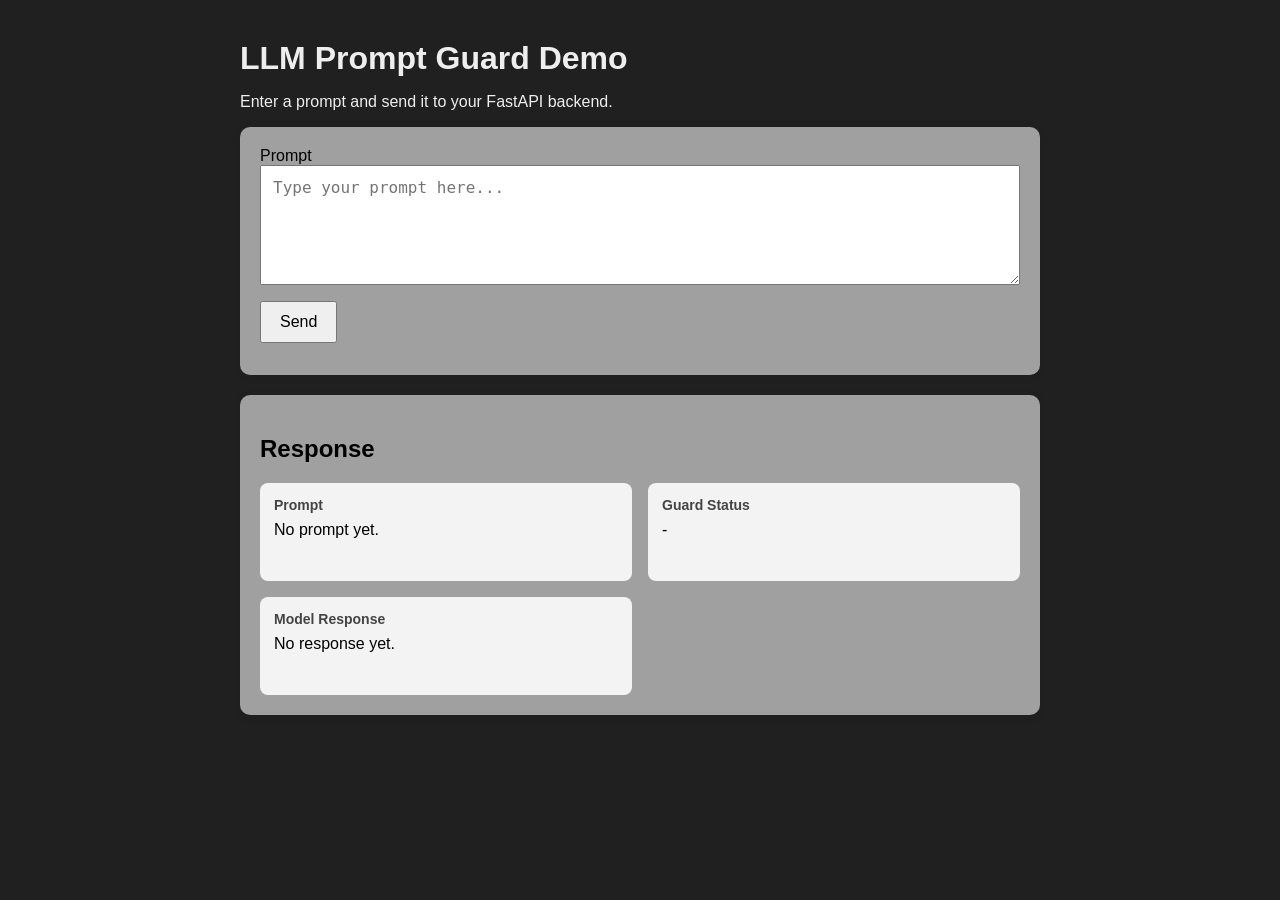
==== index.html @ 1311eb71 "created HTML to interact with API backend" ====
<!DOCTYPE html>
<html lang="en">

<head>
    <meta charset="UTF-8">
    <meta name="viewport" content="width=device-width, initial-scale=1.0">
    <title>LLM Prompt Guard Demo</title>
    <style>
        body {
            font-family: Arial, sans-serif;
            max-width: 800px;
            margin: 40px auto;
            padding: 0 20px;
            background: #202020;
        }

        h1 {
            margin-bottom: 10px;
            color: #eee;
        }

        p {
            color: #eee;
        }

        .card {
            background: rgb(160, 160, 160);
            padding: 20px;
            border-radius: 10px;
            box-shadow: 0 2px 8px rgba(0, 0, 0, 0.08);
            margin-bottom: 20px;
        }

        textarea {
            width: 100%;
            height: 120px;
            padding: 12px;
            font-size: 16px;
            box-sizing: border-box;
            resize: vertical;
        }

        button {
            margin-top: 12px;
            padding: 10px 18px;
            font-size: 16px;
            cursor: pointer;
        }

        pre {
            background: #111;
            color: #eee;
            padding: 16px;
            border-radius: 8px;
            overflow-x: auto;
            white-space: pre-wrap;
            word-wrap: break-word;
        }

        .result-grid {
            display: grid;
            grid-template-columns: 1fr 1fr;
            gap: 16px;
        }

        .result-box {
            background: #f3f3f3;
            padding: 14px;
            border-radius: 8px;
            min-height: 70px;
        }

        .label {
            font-size: 14px;
            font-weight: bold;
            margin-bottom: 8px;
            color: #444;
        }

        .badge {
            display: inline-block;
            padding: 6px 10px;
            border-radius: 999px;
            font-weight: bold;
            font-size: 14px;
        }

        .badge.allowed {
            background: #dff5e1;
            color: #1f7a2e;
        }

        .badge.blocked {
            background: #fde2e2;
            color: #b42318;
        }

        @media (max-width: 700px) {
            .result-grid {
                grid-template-columns: 1fr;
            }
        }

        .status {
            font-weight: bold;
            margin-top: 12px;
        }

        .success {
            color: green;
        }

        .error {
            color: red;
        }
    </style>
</head>

<body>
    <h1>LLM Prompt Guard Demo</h1>
    <p>Enter a prompt and send it to your FastAPI backend.</p>

    <div class="card">
        <label for="promptInput">Prompt</label>
        <textarea id="promptInput" placeholder="Type your prompt here..."></textarea>
        <br>
        <button id="sendButton">Send</button>
        <div id="statusText" class="status"></div>
    </div>

    <div class="card">
        <h2>Response</h2>
        <div class="result-grid">
            <div class="result-box">
                <div class="label">Prompt</div>
                <div id="promptDisplay">No prompt yet.</div>
            </div>

            <div class="result-box">
                <div class="label">Guard Status</div>
                <div id="guardStatus">-</div>
            </div>

            <div class="result-box">
                <div class="label">Model Response</div>
                <div id="modelResponse">No response yet.</div>
            </div>
        </div>


        <script>
            const promptInput = document.getElementById("promptInput");
            const sendButton = document.getElementById("sendButton");
            const promptDisplay = document.getElementById("promptDisplay");
            const guardStatus = document.getElementById("guardStatus");
            const modelResponse = document.getElementById("modelResponse");
            const statusText = document.getElementById("statusText");

            const API_URL = "http://127.0.0.1:8000/api/chat";

            async function sendPrompt() {
                const prompt = promptInput.value.trim();

                if (!prompt) {
                    statusText.textContent = "Please enter a prompt.";
                    statusText.className = "status error";
                    return;
                }

                statusText.textContent = "Sending...";
                statusText.className = "status";
                promptDisplay.textContent = prompt;
                guardStatus.textContent = "...";
                modelResponse.textContent = "Waiting for response...";

                try {
                    const response = await fetch(API_URL, {
                        method: "POST",
                        headers: {
                            "Content-Type": "application/json"
                        },
                        body: JSON.stringify({ prompt: prompt })
                    });

                    const data = await response.json();

                    if (!response.ok) {
                        throw new Error(JSON.stringify(data, null, 2));
                    }

                    statusText.textContent = "Success.";
                    statusText.className = "status success";
                    promptDisplay.textContent = data.prompt || data.received_prompt || prompt;

                    const guard = data.guard || {};
                    const model = data.model || {};

                    const guardStatusValue = guard.status || data.guard_status || "-";
                    const modelResponseValue = model.response || data.response || "-";

                    guardStatus.innerHTML = `<span class="badge ${guardStatusValue}">${guardStatusValue}</span>`;
                    modelResponse.textContent = modelResponseValue;
                }
                catch (error) {
                    statusText.textContent = "Request failed.";
                    statusText.className = "status error";
                    guardStatus.textContent = "-";
                    modelResponse.textContent = error.message;
                }
            }

            sendButton.addEventListener("click", sendPrompt);
        </script>
</body>

</html>
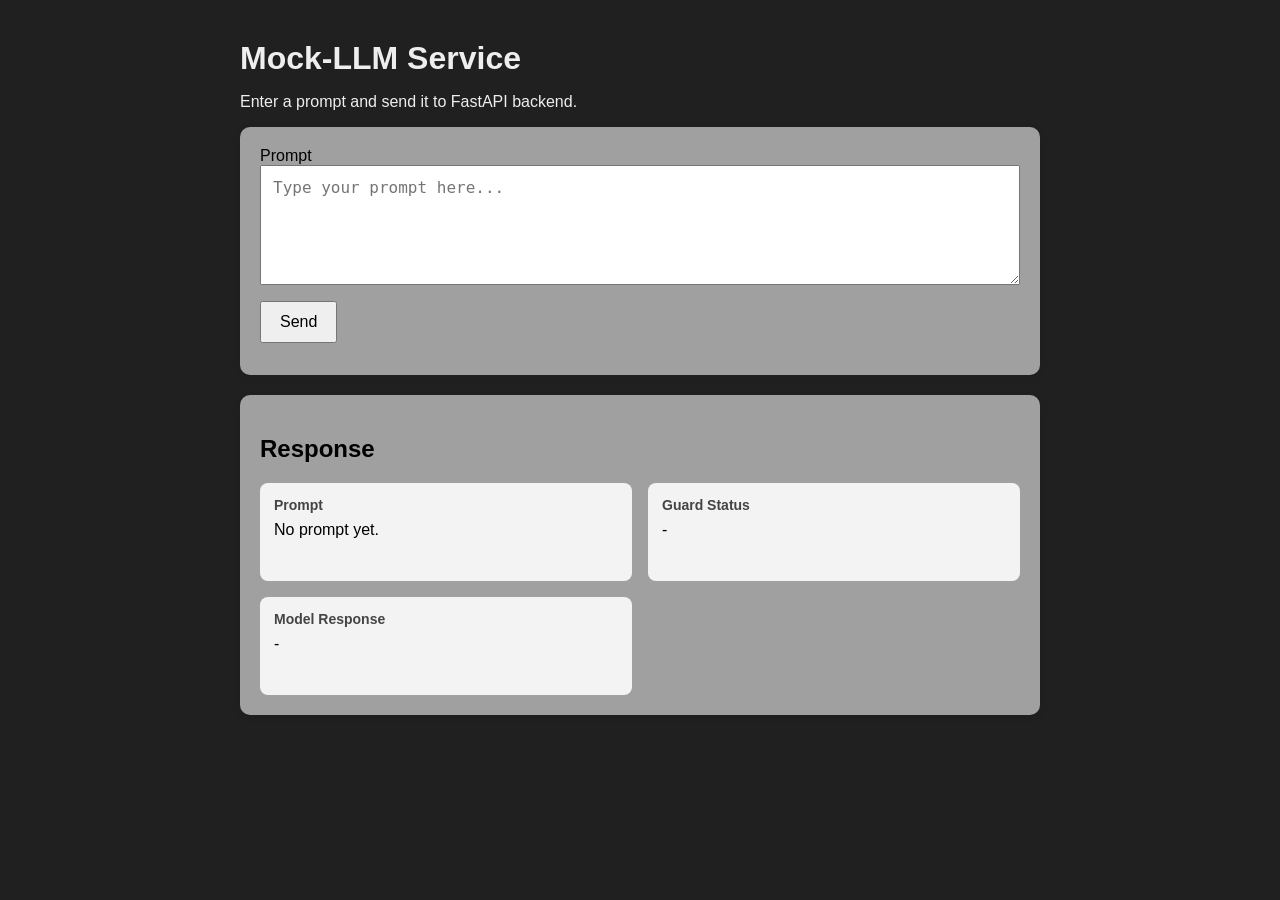
==== commit a856194c: "implemented playwright-pytest testing framework for web ui autotest" ====
--- a/index.html
+++ b/index.html
@@ -117,8 +117,8 @@
 </head>
 
 <body>
-    <h1>LLM Prompt Guard Demo</h1>
-    <p>Enter a prompt and send it to your FastAPI backend.</p>
+    <h1>Mock-LLM Service</h1>
+    <p>Enter a prompt and send it to FastAPI backend.</p>
 
     <div class="card">
         <label for="promptInput">Prompt</label>
@@ -143,7 +143,7 @@
 
             <div class="result-box">
                 <div class="label">Model Response</div>
-                <div id="modelResponse">No response yet.</div>
+                <div id="modelResponse">-</div>
             </div>
         </div>
 
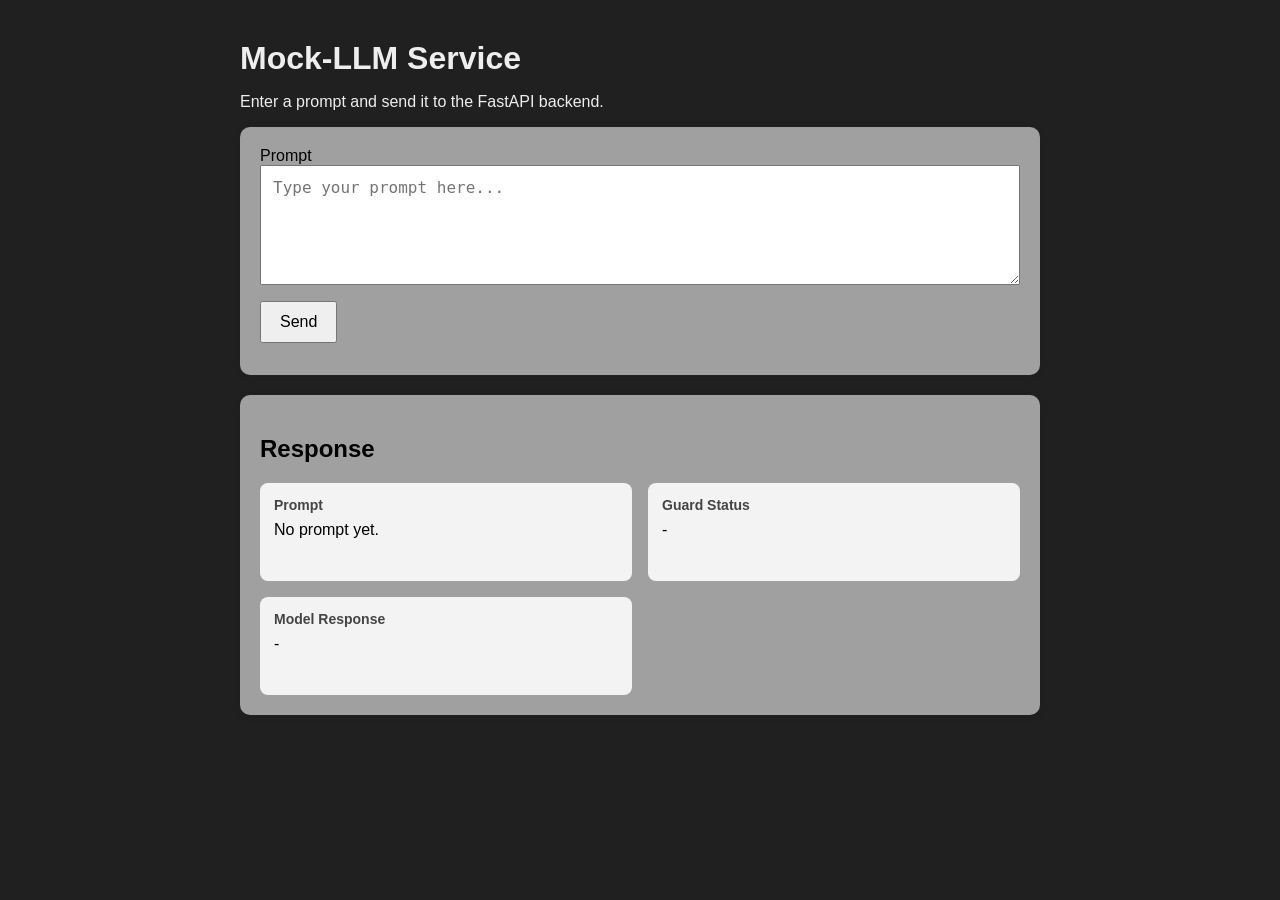
==== commit 634e8ccf: "added test reporting and CI pipeline integration" ====
--- a/index.html
+++ b/index.html
@@ -118,7 +118,7 @@
 
 <body>
     <h1>Mock-LLM Service</h1>
-    <p>Enter a prompt and send it to FastAPI backend.</p>
+    <p>Enter a prompt and send it to the FastAPI backend.</p>
 
     <div class="card">
         <label for="promptInput">Prompt</label>
